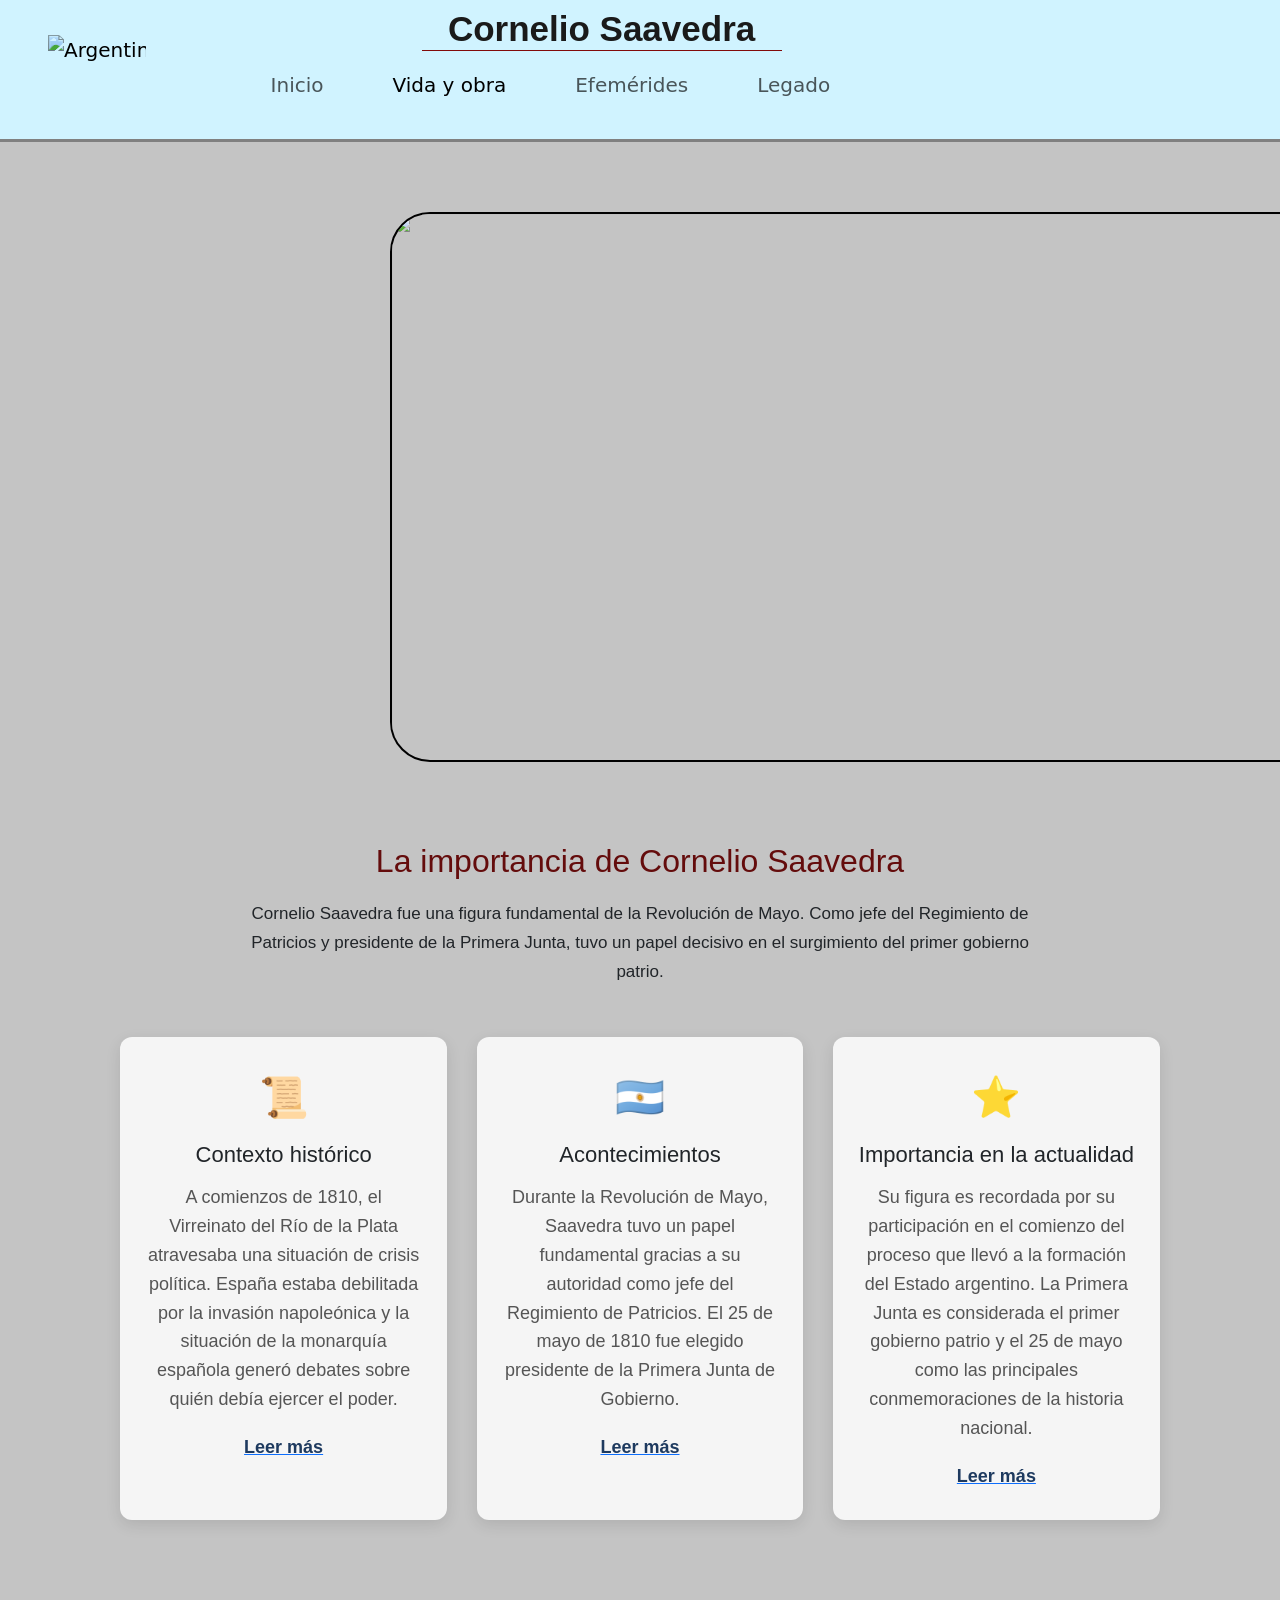
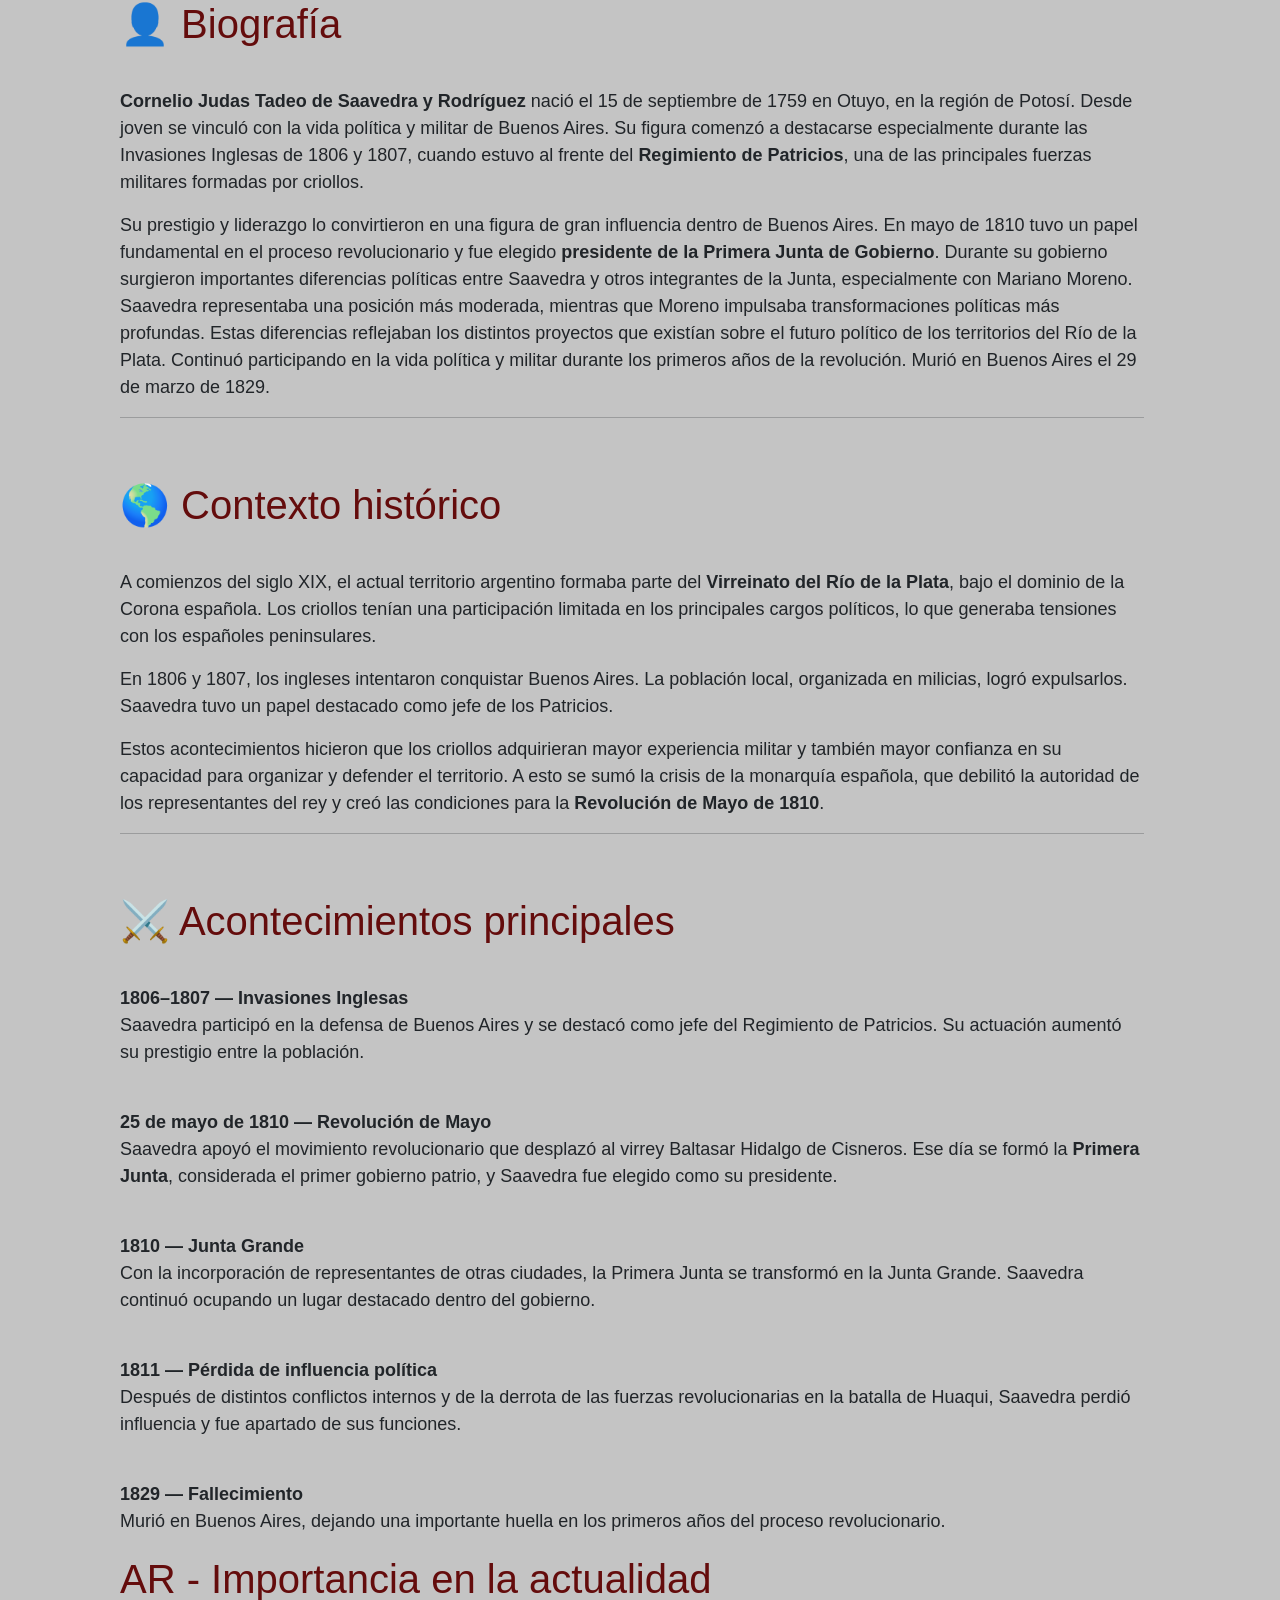
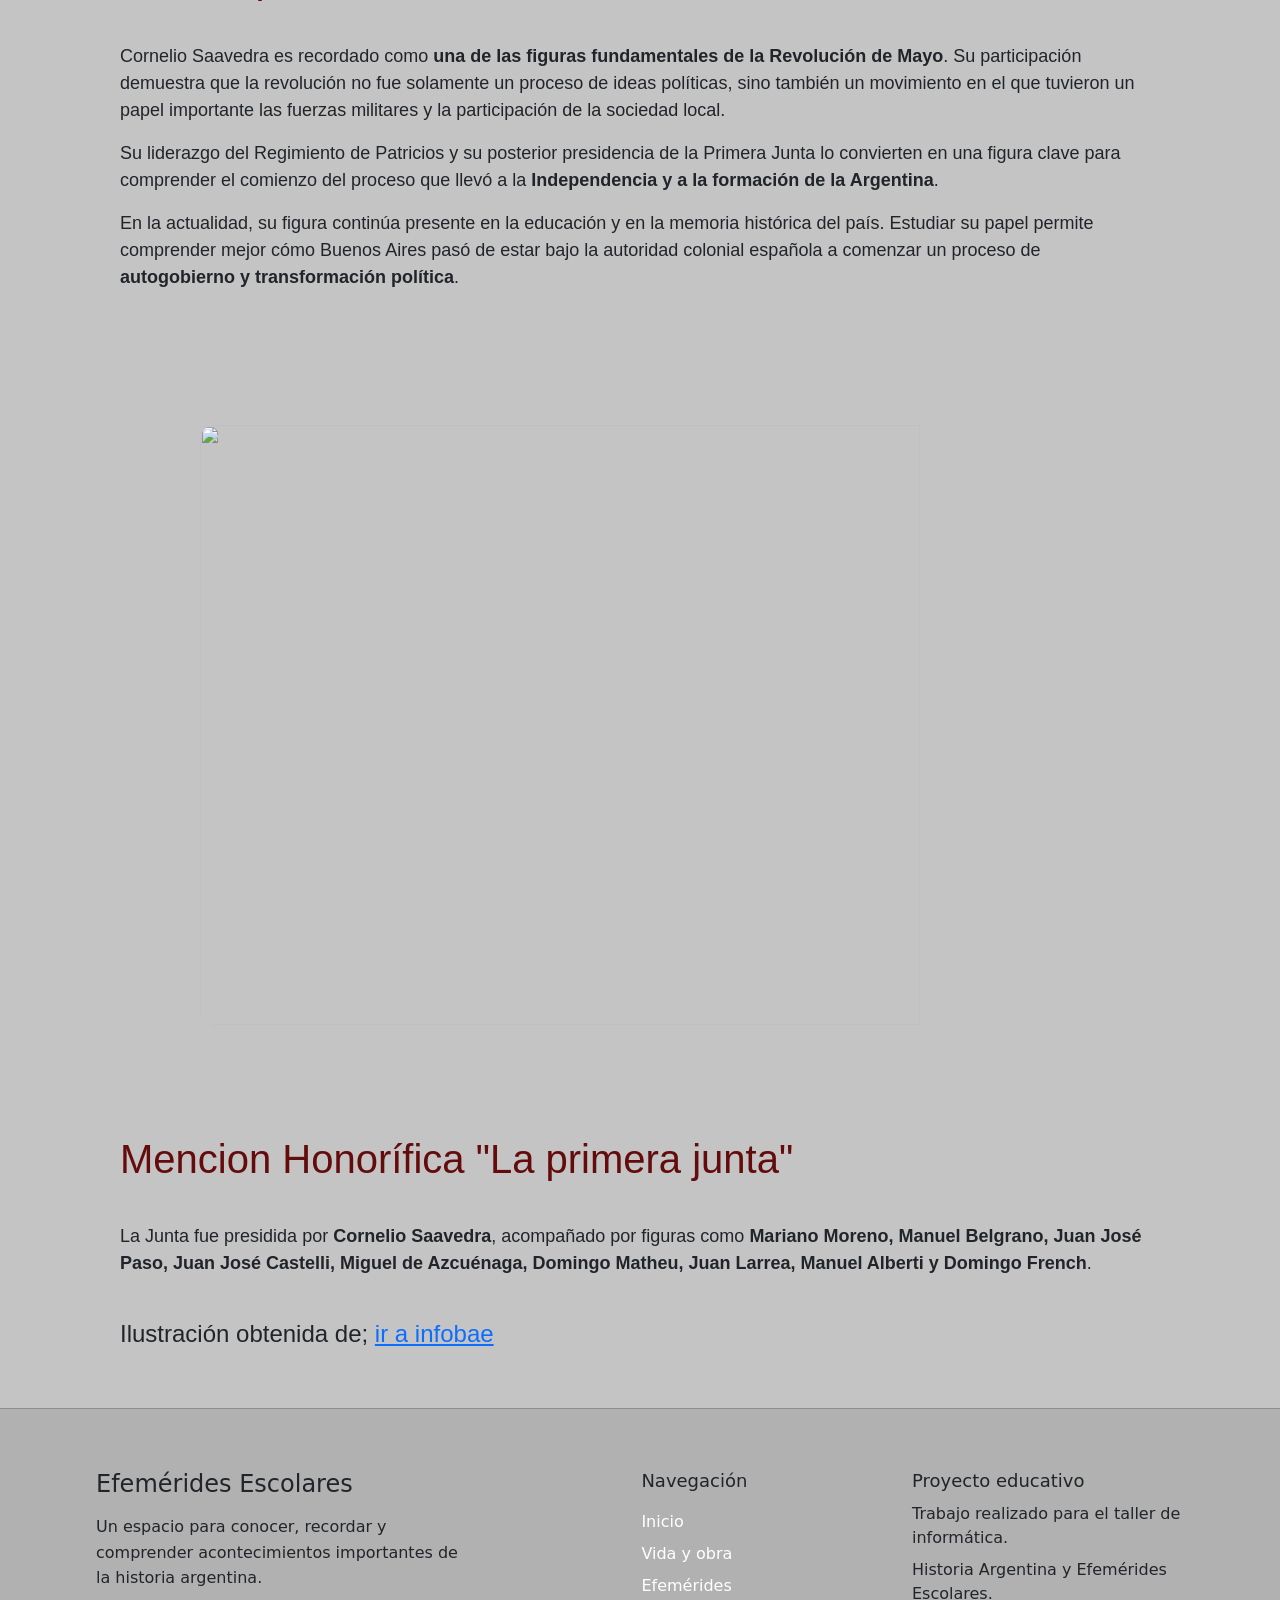
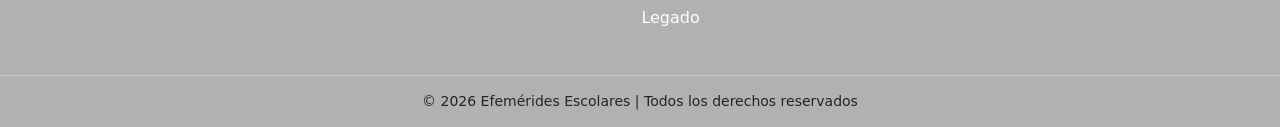
==== seccion1.html @ 057ef775 "Add files via upload" ====
<!DOCTYPE html>
<html lang="en">
<head>
    <meta charset="UTF-8">
    <meta name="viewport" content="width=device-width, initial-scale=1.0">
    <title>Vida y Obra</title>
    <link rel="stylesheet" href="estilos.css">
     <link href="https://cdn.jsdelivr.net/npm/bootstrap@5.3.8/dist/css/bootstrap.min.css" rel="stylesheet" integrity="sha384-sRIl4kxILFvY47J16cr9ZwB07vP4J8+LH7qKQnuqkuIAvNWLzeN8tE5YBujZqJLB" crossorigin="anonymous">
    <script src="https://cdn.jsdelivr.net/npm/bootstrap@5.3.8/dist/js/bootstrap.bundle.min.js" integrity="sha384-FKyoEForCGlyvwx9Hj09JcYn3nv7wiPVlz7YYwJrWVcXK/BmnVDxM+D2scQbITxI" crossorigin="anonymous"></script>
</head>
<body>
    <nav class="navbar navbar-expand-lg">

  <div class="container-fluid px-5">

    <a class="navbar-brand" href="#">
      <img class="loguitoarg" src="img/logoarg.jpg" alt="Argentina" width="230" height="100">
    </a>

    <button class="navbar-toggler" type="button" data-bs-toggle="collapse"
      data-bs-target="#navbarSupportedContent" aria-controls="navbarSupportedContent"
      aria-expanded="false" aria-label="Toggle navigation">

      <span class="navbar-toggler-icon"></span>

    </button>


    <div class="collapse navbar-collapse" id="navbarSupportedContent">

   
      <div class="titulo-navbar">
        <h1>Cornelio Saavedra</h1>
      </div>


      
      <ul class="navbar-nav mb-2 mb-lg-0">

        <li class="nav-item">
          <a class="nav-link" aria-current="page" href="index.html">
            Inicio
          </a>
        </li>

        <li class="nav-item">
          <a class="nav-link active" href="seccion1.html">
            Vida y obra
          </a>
        </li>

        <li class="nav-item">
          <a class="nav-link" href="seccion2.html">
            Efemérides
          </a>
        </li>

        <li class="nav-item">
          <a class="nav-link" href="seccion3.html">
            Legado
          </a>
        </li>

      </ul>

    </div>

  </div>
  </nav>
    <header>
        <img class="cornudo" src="img/corneliofixed.jpg">
        </header>
        <main>
<section class="importancia-saavedra">

    <h2>La importancia de Cornelio Saavedra</h2>

    <p class="introduccion">
        Cornelio Saavedra fue una figura fundamental de la Revolución de Mayo.
        Como jefe del Regimiento de Patricios y presidente de la Primera Junta,
        tuvo un papel decisivo en el surgimiento del primer gobierno patrio.
    </p>


    <div class="tarjetas-historia">

        <article class="tarjeta-historia">
            <div class="icono">📜</div>

            <h3>Contexto histórico</h3>

            <p>
                A comienzos de 1810, el Virreinato del Río de la Plata
                atravesaba una situación de crisis política. España estaba
                debilitada por la invasión napoleónica y la situación de la
                monarquía española generó debates sobre quién debía ejercer
                el poder.
            </p>

           <a href="#contexto"> <span class="ver-mas">Leer más</span> </a>
        </article>


        <article class="tarjeta-historia">
            <div class="icono">🇦🇷</div>

            <h3>Acontecimientos</h3>

            <p>
                Durante la Revolución de Mayo, Saavedra tuvo un papel
                fundamental gracias a su autoridad como jefe del Regimiento
                de Patricios. El 25 de mayo de 1810 fue elegido presidente
                de la Primera Junta de Gobierno.
            </p>

           <a href="#acontecimientos">  <span class="ver-mas">Leer más</span> </a>
        </article>


        <article class="tarjeta-historia">
            <div class="icono">⭐</div>

            <h3>Importancia en la actualidad</h3>

            <p>
                Su figura es recordada por su participación en el comienzo
                del proceso que llevó a la formación del Estado argentino.
                La Primera Junta es considerada el primer gobierno patrio
                y el 25 de mayo como las principales
                conmemoraciones de la historia nacional.
            </p>

           <a href="#importancia"> <span class="ver-mas">Leer más</span> </a>
        </article>

    </div>

</section>
<section>
<h1 class="cornet">👤 Biografía</h1>
<p><strong>Cornelio Judas Tadeo de Saavedra y Rodríguez</strong> nació el 15 de septiembre de 1759 en Otuyo, en la región de Potosí. Desde joven se vinculó con la vida política y militar de Buenos Aires. Su figura comenzó a destacarse especialmente durante las Invasiones Inglesas de 1806 y 1807, cuando estuvo al frente del <strong>Regimiento de Patricios</strong>, una de las principales fuerzas militares formadas por criollos.
</p>
<p>Su prestigio y liderazgo lo convirtieron en una figura de gran influencia dentro de Buenos Aires. En mayo de 1810 tuvo un papel fundamental en el proceso revolucionario y fue elegido <strong>presidente de la Primera Junta de Gobierno</strong>. Durante su gobierno surgieron importantes diferencias políticas entre Saavedra y otros integrantes de la Junta, especialmente con Mariano Moreno. Saavedra representaba una posición más moderada, mientras que Moreno impulsaba transformaciones políticas más profundas. Estas diferencias reflejaban los distintos proyectos que existían sobre el futuro político de los territorios del Río de la Plata. Continuó participando en la vida política y militar durante los primeros años de la revolución. Murió en Buenos Aires el 29 de marzo de 1829.</p>
<hr>
<br>
<h1 id="contexto">🌎 Contexto histórico</h1>
<p>A comienzos del siglo XIX, el actual territorio argentino formaba parte del <strong>Virreinato del Río de la Plata</strong>, bajo el dominio de la Corona española. Los criollos tenían una participación limitada en los principales cargos políticos, lo que generaba tensiones con los españoles peninsulares.
</p>
<p>En 1806 y 1807, los ingleses intentaron conquistar Buenos Aires. La población local, organizada en milicias, logró expulsarlos. Saavedra tuvo un papel destacado como jefe de los Patricios.
</p>
<p>Estos acontecimientos hicieron que los criollos adquirieran mayor experiencia militar y también mayor confianza en su capacidad para organizar y defender el territorio. A esto se sumó la crisis de la monarquía española, que debilitó la autoridad de los representantes del rey y creó las condiciones para la <strong>Revolución de Mayo de 1810</strong>.
</p>
<hr>
<br>
<h1 id="acontecimientos">⚔️ Acontecimientos principales</h1>
<strong>1806–1807 — Invasiones Inglesas</strong>
<p>Saavedra participó en la defensa de Buenos Aires y se destacó como jefe del Regimiento de Patricios. Su actuación aumentó su prestigio entre la población.</p>
<br>
<strong>25 de mayo de 1810 — Revolución de Mayo</strong>
<p>Saavedra apoyó el movimiento revolucionario que desplazó al virrey Baltasar Hidalgo de Cisneros. Ese día se formó la <strong>Primera Junta</strong>, considerada el primer gobierno patrio, y Saavedra fue elegido como su presidente.</p>
<br>
<strong>1810 — Junta Grande</strong>
<p>Con la incorporación de representantes de otras ciudades, la Primera Junta se transformó en la Junta Grande. Saavedra continuó ocupando un lugar destacado dentro del gobierno.</p>
<br>
<strong>1811 — Pérdida de influencia política</strong>
<p>Después de distintos conflictos internos y de la derrota de las fuerzas revolucionarias en la batalla de Huaqui, Saavedra perdió influencia y fue apartado de sus funciones.</p>
<br>
<strong>1829 — Fallecimiento</strong>
<p>Murió en Buenos Aires, dejando una importante huella en los primeros años del proceso revolucionario.</p>
<h1 id="importancia">AR - Importancia en la actualidad</h1>
<P>Cornelio Saavedra es recordado como <strong>una de las figuras fundamentales de la Revolución de Mayo</strong>. Su participación demuestra que la revolución no fue solamente un proceso de ideas políticas, sino también un movimiento en el que tuvieron un papel importante las fuerzas militares y la participación de la sociedad local.</P>
<p>Su liderazgo del Regimiento de Patricios y su posterior presidencia de la Primera Junta lo convierten en una figura clave para comprender el comienzo del proceso que llevó a la <strong>Independencia y a la formación de la Argentina</strong>.</p>
<p>En la actualidad, su figura continúa presente en la educación y en la memoria histórica del país. Estudiar su papel permite comprender mejor cómo Buenos Aires pasó de estar bajo la autoridad colonial española a comenzar un proceso de <strong>autogobierno y transformación política</strong>.</p>


</section>
<br>
<img class="pj" src="img/pj.jpg">
<section>
<h1>Mencion Honorífica "La primera junta"</h1>
<p>La Junta fue presidida por <strong>Cornelio Saavedra</strong>, acompañado por figuras como <strong>Mariano Moreno, Manuel Belgrano, Juan José Paso, Juan José Castelli, Miguel de Azcuénaga, Domingo Matheu, Juan Larrea, Manuel Alberti y Domingo French</strong>.</p>
<br>
<h4>Ilustración obtenida de; <a href="https://www.infobae.com/historia/2024/03/29/cornelio-saavedra-el-rico-comerciante-que-se-negaba-a-ser-el-presidente-de-la-primera-junta-y-su-triste-final/">ir a infobae</a></h4>



</section>


</main>
<footer>
     <hr>
      <div class="footer-contenido">

        <div class="footer-info">
            <h3>Efemérides Escolares</h3>
            <p>
                Un espacio para conocer, recordar y comprender
                acontecimientos importantes de la historia argentina.
            </p>
        </div>


        <div class="footer-enlaces">
            <h4>Navegación</h4>

            <a href="index.html">Inicio</a>
            <a href="vidaobra.html">Vida y obra</a>
            <a href="efemerides.html">Efemérides</a>
            <a href="legado.html">Legado</a>
        </div>


        <div class="footer-datos">
            <h4>Proyecto educativo</h4>

            <p>
                Trabajo realizado para el taller de informática.
            </p>

            <p>
                Historia Argentina y Efemérides Escolares.
            </p>
        </div>

    </div>


    <div class="footer-final">
        <p>© 2026 Efemérides Escolares | Todos los derechos reservados</p>
    </div>

</footer>
</body>
</html>
---- estilos.css ----
.loguitoarg{
     mix-blend-mode: multiply;
     margin-top: auto;
     margin-bottom:40px;
     
}
.navbar .container-fluid {
    padding-left: 50px;
    padding-right: 50px;
    position: relative;
}

.navbar-collapse {
    justify-content: center;
}

.navbar-nav {
    position: absolute;
    left: 43%;
    transform: translateX(-50%);
    display: flex;
    gap: 5px;
     padding-top: 30px;
}

.navbar .nav-link {
   
    font-size: 20px;
    font-weight: 500;
    padding: 8px 32px !important;
}
.navbar{
    border-bottom: 3px solid gray ;
    background-color: lightblue !important;
  
}
.seccion-historia {
    width: 80%;
    margin: 60px auto;
}

.seccion-historia h2 {
    text-align: center;
    margin-bottom: 50px;
    font-size: 32px;
}


.timeline {
    width: 90%;
    margin: auto;
}



.timeline-item {
    display: flex;
    gap: 30px;
}


.timeline-date {
    min-width: 70px;
    font-size: 20px;
    font-weight: bold;
    text-align: right;
    padding-top: 5px;
    color:rgb(0, 65, 117);
    border-bottom: 5px solid rgb(255, 217, 0);
}


.timeline-content {
    position: relative;
    border-left: 3px solid #eb3030;
    padding-left: 30px;
    padding-bottom: 40px;
    color: rgb(253, 253, 251);
    -webkit-text-stroke: 1px rgb(0, 0, 0);
    border-color: black;
    font-size: 20px;
}


.timeline-content::before {
    content: "";
    position: absolute;

    width: 12px;
    height: 12px;

    background-color: white;
    border: 3px solid #333;
    border-radius: 50%;

    left: -9px;
    top: 5px;
}


.timeline-content h3 {
    margin: 0 0 10px 0;
    font-size: 22px;
}


.timeline-content p {
    margin: 0;
    line-height: 1.6;
    font-size: 16px;
}
.titulo-navbar {
    width:900px;

    text-align: center;
    margin-bottom: auto;
    margin-top:auto;
    margin-right: 520px;
}

.titulo-navbar h1 {
    font-size: 35px;
    font-family:'Franklin Gothic Medium', 'Arial Narrow', Arial, sans-serif;
    margin: 0;
    font-weight: bold;
margin-bottom: 80px;
margin-left: auto;
margin-right: 280px;
border-bottom: 1px solid rgb(129, 10, 10);
width:40%;
color:#1A1A1A

}
section{
    width: 80%;
    margin-right:auto;
    margin-left:120px;
    font-size:18px;
    font-family: Verdana, Geneva, Tahoma, sans-serif;
}
section h2, section h1{
    margin-top: 20px;
    margin-bottom:40px;
    color:rgb(100, 12, 12);
    font-family: Impact, Haettenschweiler, 'Arial Narrow Bold', sans-serif, monospace;
}
body{
   
    background-color: rgb(196, 196, 196) !important;
}
.navbar{
    background-color: rgb(208, 243, 255) !important;
}
.footer {
    background-color: #000000 ;
    color: white;
    margin-top: 60px;
}


.footer-contenido {
    width: 85%;
    margin: auto;

    display: flex;
    justify-content: space-between;

    gap: 50px;

    padding: 45px 0;
}
.timeline-content h3{
    color:#f00101;
}


.footer-info {
    width: 35%;
}

.footer-info h3 {
    margin-bottom: 15px;
    font-size: 24px;
}

.footer-info p {
    line-height: 1.6;
    margin: 0;
}



.footer-enlaces {
    display: flex;
    flex-direction: column;
    gap: 8px;
}

.footer-enlaces h4 {
    margin-bottom: 10px;
    font-size: 18px;
}

.footer-enlaces a {
    color: white;
    text-decoration: none;
}

.footer-enlaces a:hover {
    text-decoration: underline;
}




.footer-datos {
    width: 25%;
}

.footer-datos h4 {
    margin-bottom: 10px;
    font-size: 18px;
}

.footer-datos p {
    line-height: 1.5;
    margin-bottom: 8px;
}




.footer-final {
    border-top: 1px solid rgba(255, 255, 255, 0.3);

    text-align: center;

    padding: 15px;
}

.footer-final p {
    margin: 0;
    font-size: 14px;
}
.importancia-saavedra {
    width: 85%;
    max-width: 1100px;
    margin: 80px auto;
    text-align: center;
}

.importancia-saavedra h2 {
    font-size: 32px;
    margin-bottom: 20px;
}

.introduccion {
    width: 75%;
    margin: 0 auto 50px;
    line-height: 1.7;
    font-size: 17px;
}




.tarjetas-historia {
    display: flex;
    justify-content: center;
    gap: 30px;
}



.tarjeta-historia {
    width: 30%;
    padding: 30px 25px;

    background-color: #f5f5f5;

    border-radius: 12px;

    box-shadow: 0 5px 15px rgba(0, 0, 0, 0.10);

    transition: 0.3s;
}




.tarjeta-historia:hover {
    transform: translateY(-10px);

    box-shadow: 0 10px 25px rgba(0, 0, 0, 0.18);
}



.icono {
    font-size: 40px;
    margin-bottom: 15px;
}




.tarjeta-historia h3 {
    font-size: 22px;
    margin-bottom: 15px;
}




.tarjeta-historia p {
    line-height: 1.6;
    color: #555;
}




.ver-mas {
    display: block;

    margin-top: 20px;

    font-weight: bold;
    color: #1e3a5f;}
    .cornudo{
        max-width: 1100px;
        width: 85%;
        margin-right: auto;
        margin-left: 390px;
        height: 550px;
        margin-top:70px;
        border-radius: 40px;
        border: 2px solid black;
      
    }
    footer{
        background-color: #b1b1b1;
    }
    .pj{
        width:75%;
        height: 600px;
        margin: 50px 200px;
        border-radius: 15px;
    }
 table {
    
  width: 100%;
  border-collapse: collapse;
  font-family: Arial, sans-serif;
  margin: 20px 30px;
}

th, td {
  border: 2px solid black;
  padding: 12px;
  text-align: left;
}

th {
  background-color: #007bff;
  color: white;
  font-weight: bold;
}
td{
    color:#811414
}
.elcorne{
    color:#3b0000;
    margin: 40px 60px;
    font-size: 30px;
    border-bottom: 1px solid black;
    width: 30%;
}
.linis{
    border-bottom: 1px solid black;
    width:50%
}
.seccion-monumentos {
    width: 90%;
    margin: 40px auto;
}

.seccion-monumentos h2 {
    text-align: center;
    margin-bottom: 30px;
}

.cards-monumentos {
    display: flex;
    justify-content: center;
    gap: 30px;
}

.card-monumento {
    width: 400px;
    border: 1px solid #ccc;
    border-radius: 10px;
    overflow: hidden;
    background-color: white;
    box-shadow: 0 4px 8px #00000030;
    margin: 50px 100px;
}

.card-monumento img {
    width: 100%;
    height: 250px;
    object-fit: cover;
}

.card-contenido {
    padding: 20px;
}

.card-contenido h3 {
    margin-top: 0;
}

.card-contenido p {
    line-height: 1.5;
}
.conmem{
    margin-top: 70px;
    margin-bottom:70px;
    margin-left: 300px;
    border-bottom: 2px solid white;
    width: 25%;
}
.video-historia {
    text-align: center;
    margin: 40px 0;
}

.video-historia video {
    width: 1100px;
    height:500px;
    border: 5px solid gray;
}
#galeriaSaavedra {
    width: 90%;
    margin: 40px auto;
    border: 3px solid black;
}

#galeriaSaavedra img {
       width: 100%;
    height: 500px;
    object-fit: contain;
    background-color: #222;}

.carousel-caption {
    background-color: rgba(0, 0, 0, 0.6);
    padding: 15px;
}

.carousel-caption h5 {
    font-size: 24px;
}

.carousel-caption p {
    font-size: 16px;
}




section ul {
    line-height: 1.8;
}

section li {
    margin-bottom: 10px;
}




blockquote {
    width: 80%;
    margin: 30px auto;
    padding: 20px;
    border-left: 5px solid #811414;
    background-color: #eeeeee;
    font-size: 20px;
    font-style: italic;
}




section {
    margin-top: 60px;
    margin-bottom: 60px;
}
.recreacion {
    width: 85%;
    margin: 70px auto;
    padding: 40px;
    text-align: center;
    background-color: #eeeeee;
    border-top: 4px solid #811414;
    border-bottom: 4px solid #811414;
}

.recreacion h2 {
    margin-bottom: 25px;
}

.recreacion p {
    width: 80%;
    margin: 0 auto 30px;
    line-height: 1.6;
}

.recreacion video {
    width: 90%;
    height: 500px;
    border: 4px solid #555;
}
.fuentes {
    width: 85%;
    margin: 80px auto 40px;
    padding: 35px;
    background-color: #d6d6d6;
    border: 2px solid #777;
    border-radius: 10px;
}

.fuentes h2 {
    margin-bottom: 25px;
    border-bottom: 2px solid #811414;
    padding-bottom: 10px;
}

.fuentes p {
    line-height: 1.6;
}

.fuentes li {
    margin-bottom: 12px;
    line-height: 1.5;
}

.fuentes-final {
    margin-top: 30px;
    font-style: italic;
    border-top: 1px solid #777;
    padding-top: 20px;
}
.offcanvas-title{
    color:red;
    font-family: Impact, Haettenschweiler, 'Arial Narrow Bold', sans-serif;
}
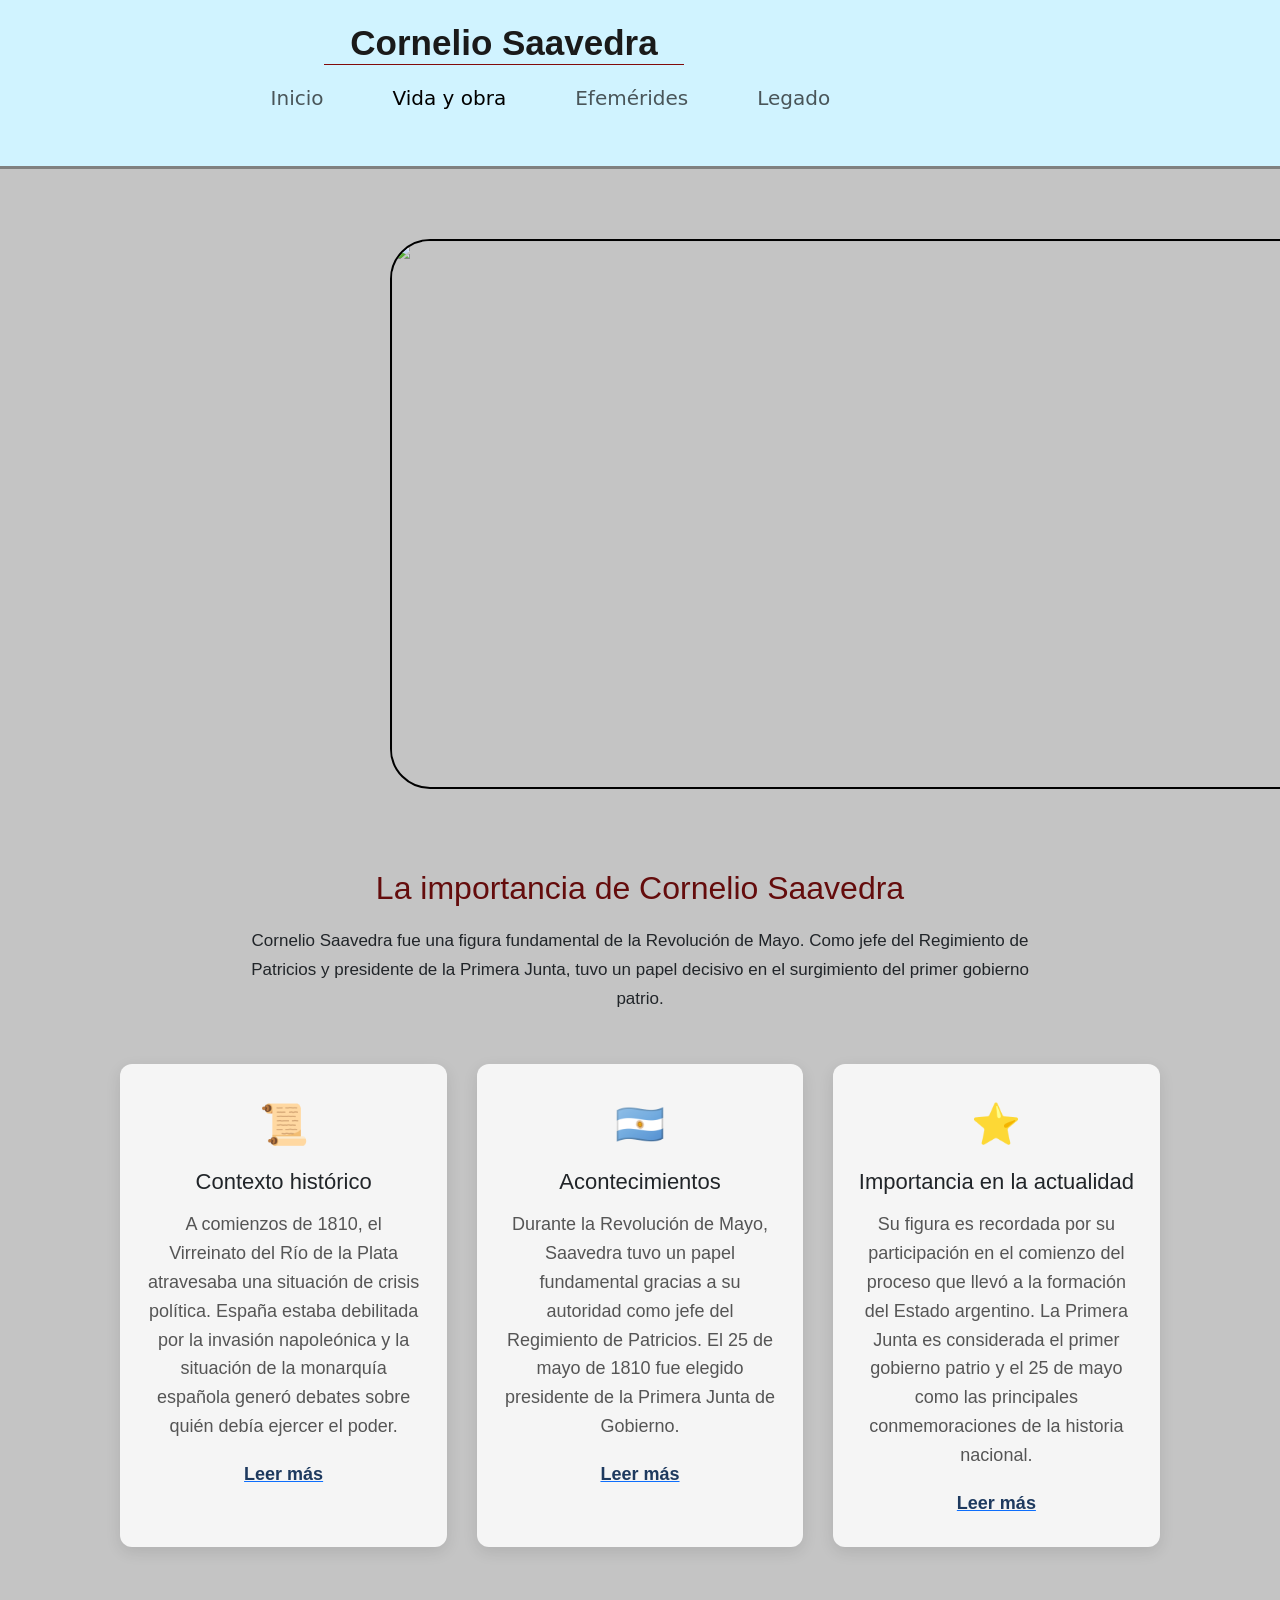
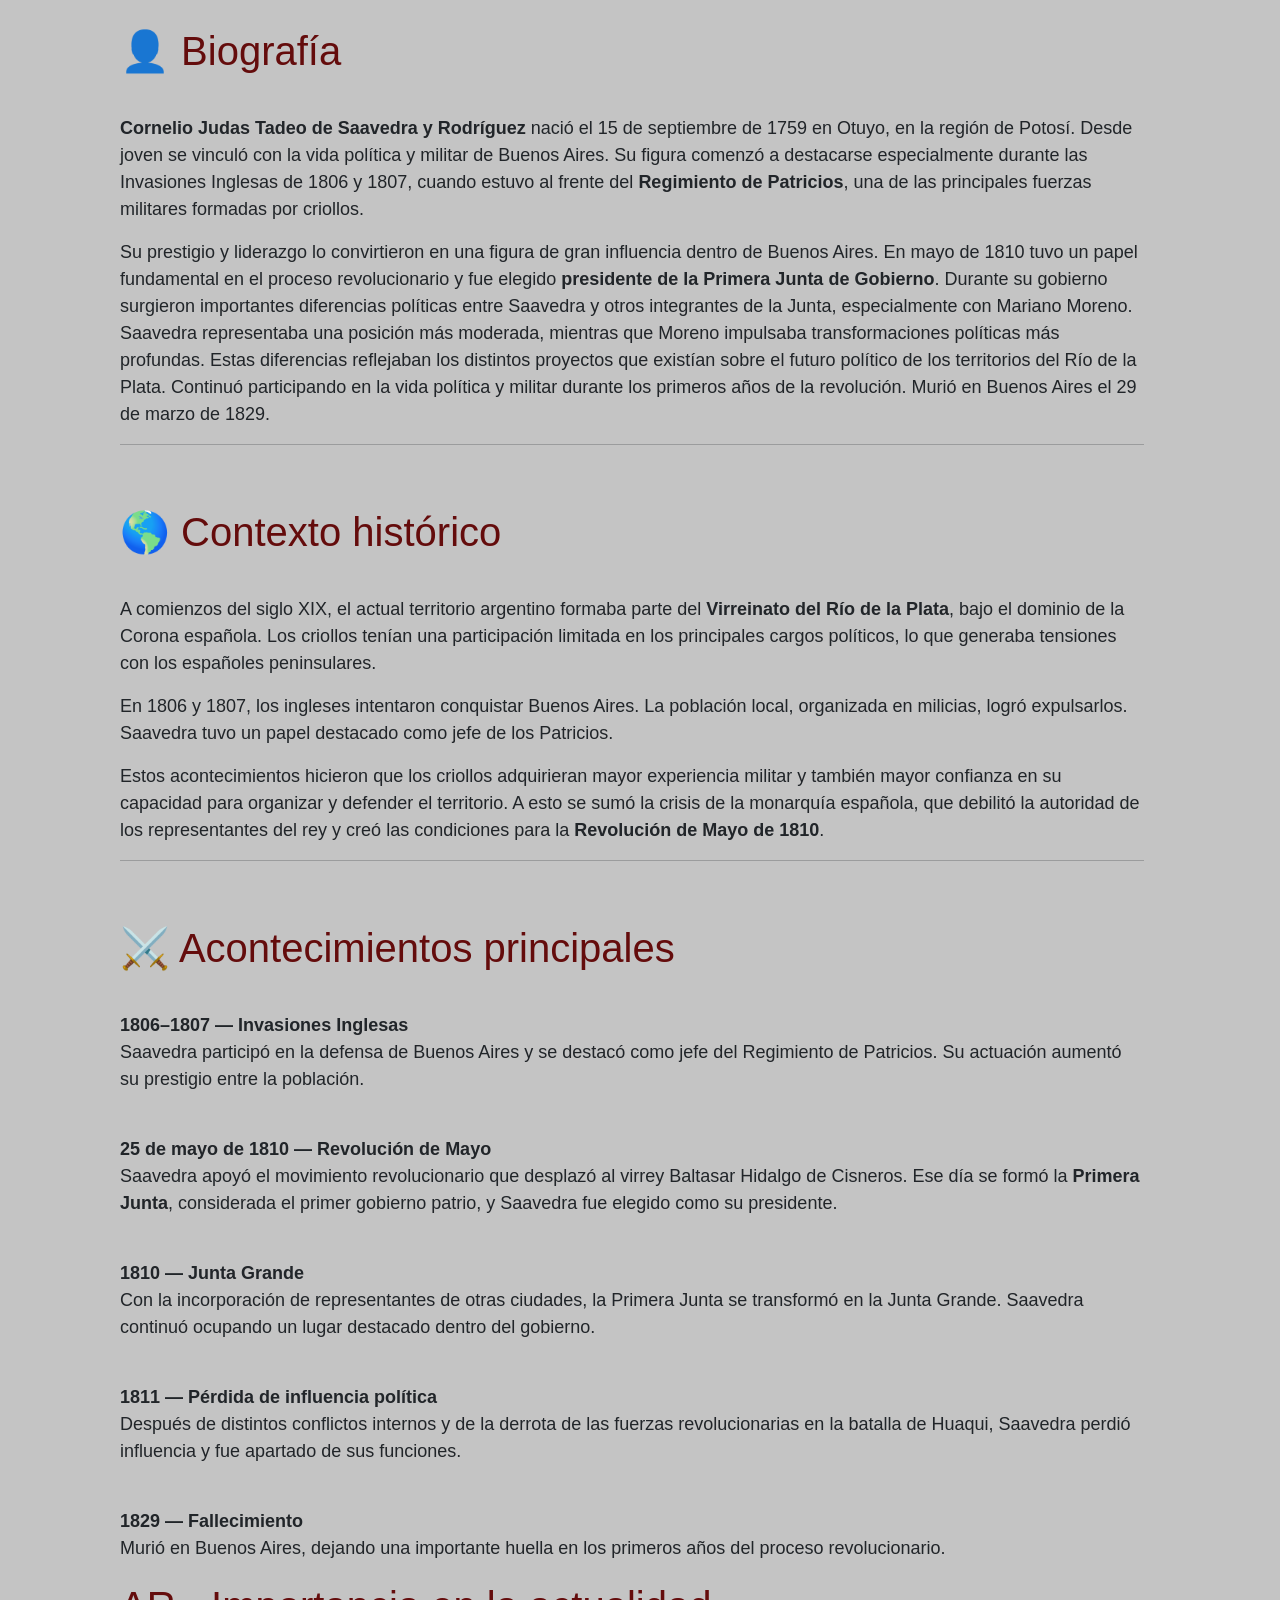
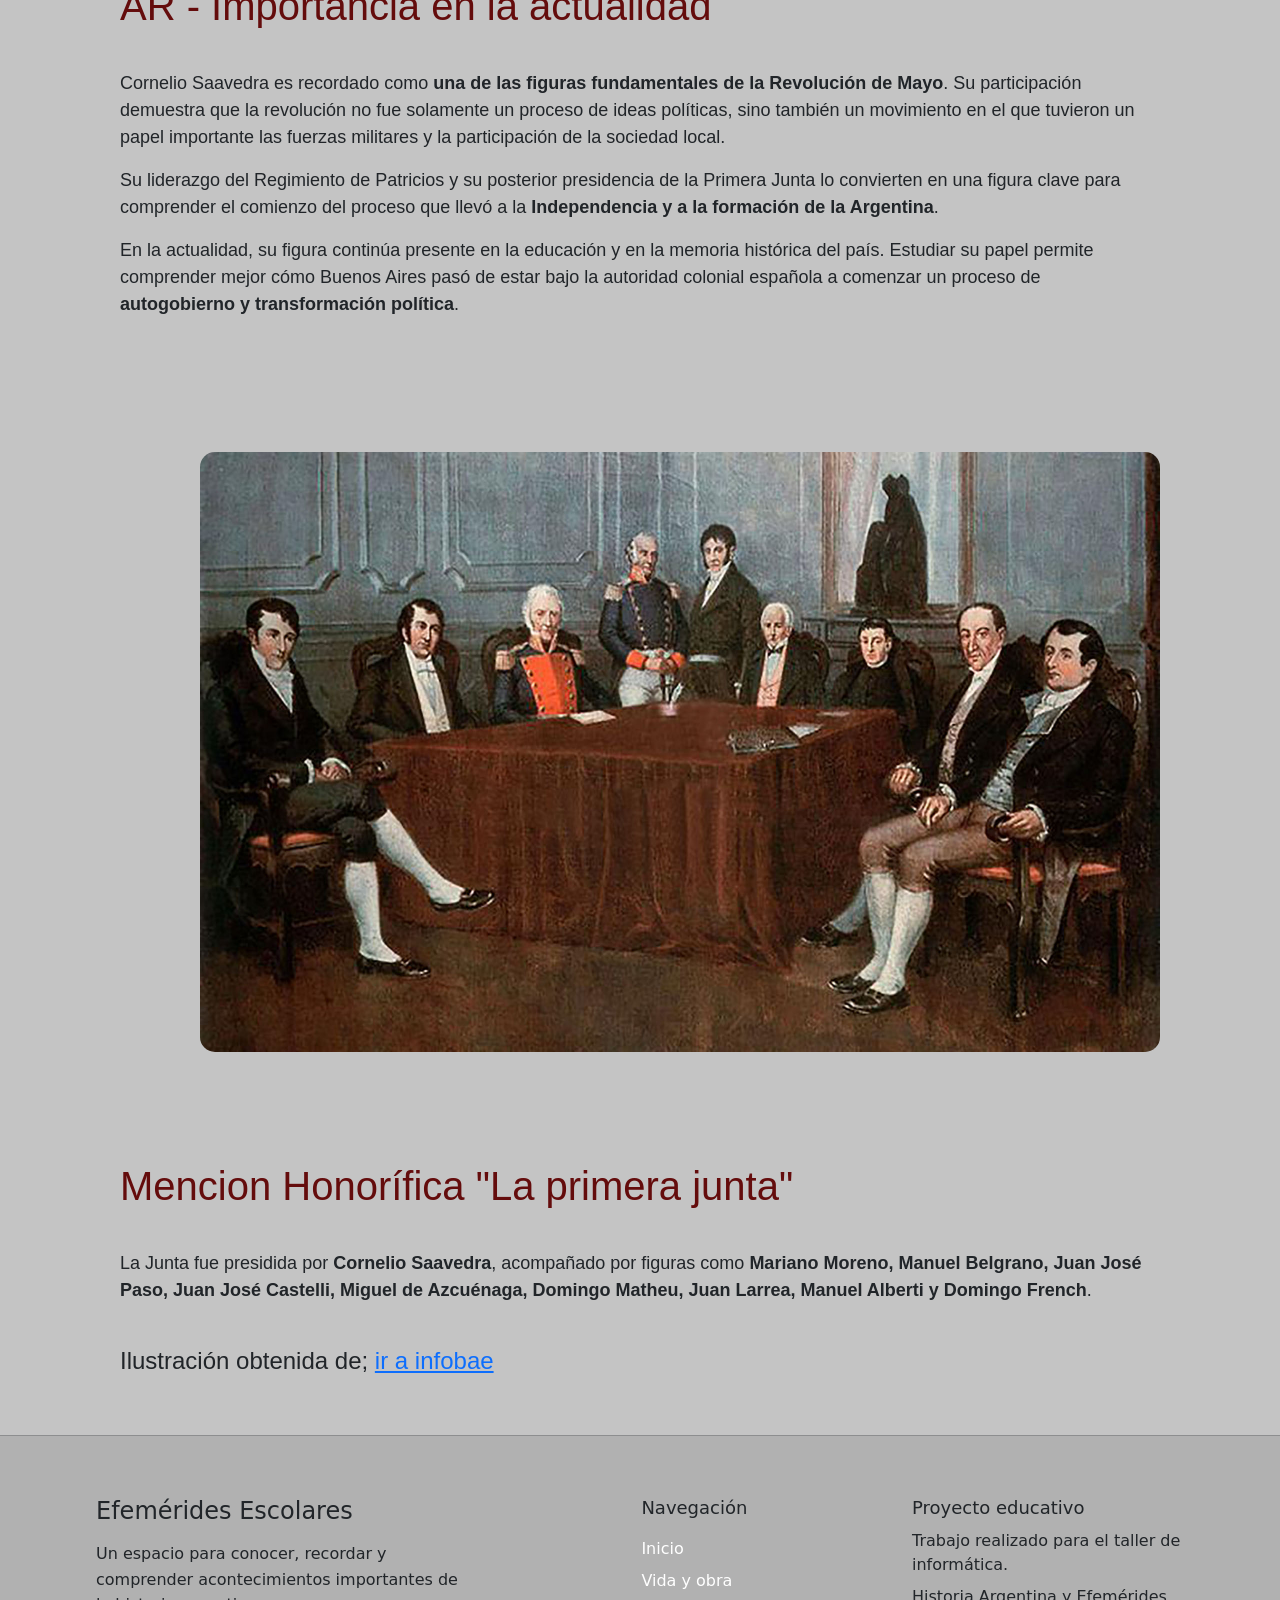
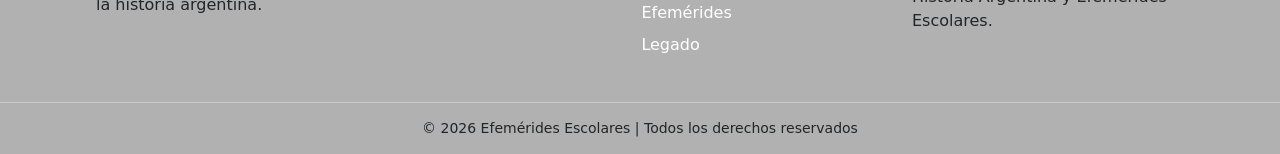
==== commit 6e3a169f: "Add files via upload" ====
--- a/seccion1.html
+++ b/seccion1.html
@@ -1,235 +1,235 @@
-<!DOCTYPE html>
-<html lang="en">
-<head>
-    <meta charset="UTF-8">
-    <meta name="viewport" content="width=device-width, initial-scale=1.0">
-    <title>Vida y Obra</title>
-    <link rel="stylesheet" href="estilos.css">
-     <link href="https://cdn.jsdelivr.net/npm/bootstrap@5.3.8/dist/css/bootstrap.min.css" rel="stylesheet" integrity="sha384-sRIl4kxILFvY47J16cr9ZwB07vP4J8+LH7qKQnuqkuIAvNWLzeN8tE5YBujZqJLB" crossorigin="anonymous">
-    <script src="https://cdn.jsdelivr.net/npm/bootstrap@5.3.8/dist/js/bootstrap.bundle.min.js" integrity="sha384-FKyoEForCGlyvwx9Hj09JcYn3nv7wiPVlz7YYwJrWVcXK/BmnVDxM+D2scQbITxI" crossorigin="anonymous"></script>
-</head>
-<body>
-    <nav class="navbar navbar-expand-lg">
-
-  <div class="container-fluid px-5">
-
-    <a class="navbar-brand" href="#">
-      <img class="loguitoarg" src="img/logoarg.jpg" alt="Argentina" width="230" height="100">
-    </a>
-
-    <button class="navbar-toggler" type="button" data-bs-toggle="collapse"
-      data-bs-target="#navbarSupportedContent" aria-controls="navbarSupportedContent"
-      aria-expanded="false" aria-label="Toggle navigation">
-
-      <span class="navbar-toggler-icon"></span>
-
-    </button>
-
-
-    <div class="collapse navbar-collapse" id="navbarSupportedContent">
-
-   
-      <div class="titulo-navbar">
-        <h1>Cornelio Saavedra</h1>
-      </div>
-
-
-      
-      <ul class="navbar-nav mb-2 mb-lg-0">
-
-        <li class="nav-item">
-          <a class="nav-link" aria-current="page" href="index.html">
-            Inicio
-          </a>
-        </li>
-
-        <li class="nav-item">
-          <a class="nav-link active" href="seccion1.html">
-            Vida y obra
-          </a>
-        </li>
-
-        <li class="nav-item">
-          <a class="nav-link" href="seccion2.html">
-            Efemérides
-          </a>
-        </li>
-
-        <li class="nav-item">
-          <a class="nav-link" href="seccion3.html">
-            Legado
-          </a>
-        </li>
-
-      </ul>
-
-    </div>
-
-  </div>
-  </nav>
-    <header>
-        <img class="cornudo" src="img/corneliofixed.jpg">
-        </header>
-        <main>
-<section class="importancia-saavedra">
-
-    <h2>La importancia de Cornelio Saavedra</h2>
-
-    <p class="introduccion">
-        Cornelio Saavedra fue una figura fundamental de la Revolución de Mayo.
-        Como jefe del Regimiento de Patricios y presidente de la Primera Junta,
-        tuvo un papel decisivo en el surgimiento del primer gobierno patrio.
-    </p>
-
-
-    <div class="tarjetas-historia">
-
-        <article class="tarjeta-historia">
-            <div class="icono">📜</div>
-
-            <h3>Contexto histórico</h3>
-
-            <p>
-                A comienzos de 1810, el Virreinato del Río de la Plata
-                atravesaba una situación de crisis política. España estaba
-                debilitada por la invasión napoleónica y la situación de la
-                monarquía española generó debates sobre quién debía ejercer
-                el poder.
-            </p>
-
-           <a href="#contexto"> <span class="ver-mas">Leer más</span> </a>
-        </article>
-
-
-        <article class="tarjeta-historia">
-            <div class="icono">🇦🇷</div>
-
-            <h3>Acontecimientos</h3>
-
-            <p>
-                Durante la Revolución de Mayo, Saavedra tuvo un papel
-                fundamental gracias a su autoridad como jefe del Regimiento
-                de Patricios. El 25 de mayo de 1810 fue elegido presidente
-                de la Primera Junta de Gobierno.
-            </p>
-
-           <a href="#acontecimientos">  <span class="ver-mas">Leer más</span> </a>
-        </article>
-
-
-        <article class="tarjeta-historia">
-            <div class="icono">⭐</div>
-
-            <h3>Importancia en la actualidad</h3>
-
-            <p>
-                Su figura es recordada por su participación en el comienzo
-                del proceso que llevó a la formación del Estado argentino.
-                La Primera Junta es considerada el primer gobierno patrio
-                y el 25 de mayo como las principales
-                conmemoraciones de la historia nacional.
-            </p>
-
-           <a href="#importancia"> <span class="ver-mas">Leer más</span> </a>
-        </article>
-
-    </div>
-
-</section>
-<section>
-<h1 class="cornet">👤 Biografía</h1>
-<p><strong>Cornelio Judas Tadeo de Saavedra y Rodríguez</strong> nació el 15 de septiembre de 1759 en Otuyo, en la región de Potosí. Desde joven se vinculó con la vida política y militar de Buenos Aires. Su figura comenzó a destacarse especialmente durante las Invasiones Inglesas de 1806 y 1807, cuando estuvo al frente del <strong>Regimiento de Patricios</strong>, una de las principales fuerzas militares formadas por criollos.
-</p>
-<p>Su prestigio y liderazgo lo convirtieron en una figura de gran influencia dentro de Buenos Aires. En mayo de 1810 tuvo un papel fundamental en el proceso revolucionario y fue elegido <strong>presidente de la Primera Junta de Gobierno</strong>. Durante su gobierno surgieron importantes diferencias políticas entre Saavedra y otros integrantes de la Junta, especialmente con Mariano Moreno. Saavedra representaba una posición más moderada, mientras que Moreno impulsaba transformaciones políticas más profundas. Estas diferencias reflejaban los distintos proyectos que existían sobre el futuro político de los territorios del Río de la Plata. Continuó participando en la vida política y militar durante los primeros años de la revolución. Murió en Buenos Aires el 29 de marzo de 1829.</p>
-<hr>
-<br>
-<h1 id="contexto">🌎 Contexto histórico</h1>
-<p>A comienzos del siglo XIX, el actual territorio argentino formaba parte del <strong>Virreinato del Río de la Plata</strong>, bajo el dominio de la Corona española. Los criollos tenían una participación limitada en los principales cargos políticos, lo que generaba tensiones con los españoles peninsulares.
-</p>
-<p>En 1806 y 1807, los ingleses intentaron conquistar Buenos Aires. La población local, organizada en milicias, logró expulsarlos. Saavedra tuvo un papel destacado como jefe de los Patricios.
-</p>
-<p>Estos acontecimientos hicieron que los criollos adquirieran mayor experiencia militar y también mayor confianza en su capacidad para organizar y defender el territorio. A esto se sumó la crisis de la monarquía española, que debilitó la autoridad de los representantes del rey y creó las condiciones para la <strong>Revolución de Mayo de 1810</strong>.
-</p>
-<hr>
-<br>
-<h1 id="acontecimientos">⚔️ Acontecimientos principales</h1>
-<strong>1806–1807 — Invasiones Inglesas</strong>
-<p>Saavedra participó en la defensa de Buenos Aires y se destacó como jefe del Regimiento de Patricios. Su actuación aumentó su prestigio entre la población.</p>
-<br>
-<strong>25 de mayo de 1810 — Revolución de Mayo</strong>
-<p>Saavedra apoyó el movimiento revolucionario que desplazó al virrey Baltasar Hidalgo de Cisneros. Ese día se formó la <strong>Primera Junta</strong>, considerada el primer gobierno patrio, y Saavedra fue elegido como su presidente.</p>
-<br>
-<strong>1810 — Junta Grande</strong>
-<p>Con la incorporación de representantes de otras ciudades, la Primera Junta se transformó en la Junta Grande. Saavedra continuó ocupando un lugar destacado dentro del gobierno.</p>
-<br>
-<strong>1811 — Pérdida de influencia política</strong>
-<p>Después de distintos conflictos internos y de la derrota de las fuerzas revolucionarias en la batalla de Huaqui, Saavedra perdió influencia y fue apartado de sus funciones.</p>
-<br>
-<strong>1829 — Fallecimiento</strong>
-<p>Murió en Buenos Aires, dejando una importante huella en los primeros años del proceso revolucionario.</p>
-<h1 id="importancia">AR - Importancia en la actualidad</h1>
-<P>Cornelio Saavedra es recordado como <strong>una de las figuras fundamentales de la Revolución de Mayo</strong>. Su participación demuestra que la revolución no fue solamente un proceso de ideas políticas, sino también un movimiento en el que tuvieron un papel importante las fuerzas militares y la participación de la sociedad local.</P>
-<p>Su liderazgo del Regimiento de Patricios y su posterior presidencia de la Primera Junta lo convierten en una figura clave para comprender el comienzo del proceso que llevó a la <strong>Independencia y a la formación de la Argentina</strong>.</p>
-<p>En la actualidad, su figura continúa presente en la educación y en la memoria histórica del país. Estudiar su papel permite comprender mejor cómo Buenos Aires pasó de estar bajo la autoridad colonial española a comenzar un proceso de <strong>autogobierno y transformación política</strong>.</p>
-
-
-</section>
-<br>
-<img class="pj" src="img/pj.jpg">
-<section>
-<h1>Mencion Honorífica "La primera junta"</h1>
-<p>La Junta fue presidida por <strong>Cornelio Saavedra</strong>, acompañado por figuras como <strong>Mariano Moreno, Manuel Belgrano, Juan José Paso, Juan José Castelli, Miguel de Azcuénaga, Domingo Matheu, Juan Larrea, Manuel Alberti y Domingo French</strong>.</p>
-<br>
-<h4>Ilustración obtenida de; <a href="https://www.infobae.com/historia/2024/03/29/cornelio-saavedra-el-rico-comerciante-que-se-negaba-a-ser-el-presidente-de-la-primera-junta-y-su-triste-final/">ir a infobae</a></h4>
-
-
-
-</section>
-
-
-</main>
-<footer>
-     <hr>
-      <div class="footer-contenido">
-
-        <div class="footer-info">
-            <h3>Efemérides Escolares</h3>
-            <p>
-                Un espacio para conocer, recordar y comprender
-                acontecimientos importantes de la historia argentina.
-            </p>
-        </div>
-
-
-        <div class="footer-enlaces">
-            <h4>Navegación</h4>
-
-            <a href="index.html">Inicio</a>
-            <a href="vidaobra.html">Vida y obra</a>
-            <a href="efemerides.html">Efemérides</a>
-            <a href="legado.html">Legado</a>
-        </div>
-
-
-        <div class="footer-datos">
-            <h4>Proyecto educativo</h4>
-
-            <p>
-                Trabajo realizado para el taller de informática.
-            </p>
-
-            <p>
-                Historia Argentina y Efemérides Escolares.
-            </p>
-        </div>
-
-    </div>
-
-
-    <div class="footer-final">
-        <p>© 2026 Efemérides Escolares | Todos los derechos reservados</p>
-    </div>
-
-</footer>
-</body>
+<!DOCTYPE html>
+<html lang="es">
+<head>
+    <meta charset="UTF-8">
+    <meta name="viewport" content="width=device-width, initial-scale=1.0">
+    <title>Vida y Obra</title>
+    <link rel="stylesheet" href="estilos.css">
+     <link href="https://cdn.jsdelivr.net/npm/bootstrap@5.3.8/dist/css/bootstrap.min.css" rel="stylesheet" integrity="sha384-sRIl4kxILFvY47J16cr9ZwB07vP4J8+LH7qKQnuqkuIAvNWLzeN8tE5YBujZqJLB" crossorigin="anonymous">
+    <script src="https://cdn.jsdelivr.net/npm/bootstrap@5.3.8/dist/js/bootstrap.bundle.min.js" integrity="sha384-FKyoEForCGlyvwx9Hj09JcYn3nv7wiPVlz7YYwJrWVcXK/BmnVDxM+D2scQbITxI" crossorigin="anonymous"></script>
+</head>
+<body>
+    <nav class="navbar navbar-expand-lg navbar-light">
+
+  <div class="container-fluid px-5">
+
+    <a class="navbar-brand" href="#">
+      <img class="loguitoarg" src="img/logoarg.jpg" alt="Argentina" width="230" height="100">
+    </a>
+
+    <button class="navbar-toggler" type="button" data-bs-toggle="collapse"
+      data-bs-target="#navbarSupportedContent" aria-controls="navbarSupportedContent"
+      aria-expanded="false" aria-label="Toggle navigation">
+
+      <span class="navbar-toggler-icon"></span>
+
+    </button>
+
+
+    <div class="collapse navbar-collapse" id="navbarSupportedContent">
+
+   
+      <div class="titulo-navbar">
+        <h1>Cornelio Saavedra</h1>
+      </div>
+
+
+      
+      <ul class="navbar-nav mb-2 mb-lg-0">
+
+        <li class="nav-item">
+          <a class="nav-link" aria-current="page" href="index.html">
+            Inicio
+          </a>
+        </li>
+
+        <li class="nav-item">
+          <a class="nav-link active" href="seccion1.html">
+            Vida y obra
+          </a>
+        </li>
+
+        <li class="nav-item">
+          <a class="nav-link" href="seccion2.html">
+            Efemérides
+          </a>
+        </li>
+
+        <li class="nav-item">
+          <a class="nav-link" href="seccion3.html">
+            Legado
+          </a>
+        </li>
+
+      </ul>
+
+    </div>
+
+  </div>
+  </nav>
+    <header>
+        <img class="cornudo" src="img/corneliofixed.jpg">
+        </header>
+        <main>
+<section class="importancia-saavedra">
+
+    <h2>La importancia de Cornelio Saavedra</h2>
+
+    <p class="introduccion">
+        Cornelio Saavedra fue una figura fundamental de la Revolución de Mayo.
+        Como jefe del Regimiento de Patricios y presidente de la Primera Junta,
+        tuvo un papel decisivo en el surgimiento del primer gobierno patrio.
+    </p>
+
+
+    <div class="tarjetas-historia">
+
+        <article class="tarjeta-historia">
+            <div class="icono">📜</div>
+
+            <h3>Contexto histórico</h3>
+
+            <p>
+                A comienzos de 1810, el Virreinato del Río de la Plata
+                atravesaba una situación de crisis política. España estaba
+                debilitada por la invasión napoleónica y la situación de la
+                monarquía española generó debates sobre quién debía ejercer
+                el poder.
+            </p>
+
+           <a href="#contexto"> <span class="ver-mas">Leer más</span> </a>
+        </article>
+
+
+        <article class="tarjeta-historia">
+            <div class="icono">🇦🇷</div>
+
+            <h3>Acontecimientos</h3>
+
+            <p>
+                Durante la Revolución de Mayo, Saavedra tuvo un papel
+                fundamental gracias a su autoridad como jefe del Regimiento
+                de Patricios. El 25 de mayo de 1810 fue elegido presidente
+                de la Primera Junta de Gobierno.
+            </p>
+
+           <a href="#acontecimientos">  <span class="ver-mas">Leer más</span> </a>
+        </article>
+
+
+        <article class="tarjeta-historia">
+            <div class="icono">⭐</div>
+
+            <h3>Importancia en la actualidad</h3>
+
+            <p>
+                Su figura es recordada por su participación en el comienzo
+                del proceso que llevó a la formación del Estado argentino.
+                La Primera Junta es considerada el primer gobierno patrio
+                y el 25 de mayo como las principales
+                conmemoraciones de la historia nacional.
+            </p>
+
+           <a href="#importancia"> <span class="ver-mas">Leer más</span> </a>
+        </article>
+
+    </div>
+
+</section>
+<section>
+<h1 class="cornet">👤 Biografía</h1>
+<p><strong>Cornelio Judas Tadeo de Saavedra y Rodríguez</strong> nació el 15 de septiembre de 1759 en Otuyo, en la región de Potosí. Desde joven se vinculó con la vida política y militar de Buenos Aires. Su figura comenzó a destacarse especialmente durante las Invasiones Inglesas de 1806 y 1807, cuando estuvo al frente del <strong>Regimiento de Patricios</strong>, una de las principales fuerzas militares formadas por criollos.
+</p>
+<p>Su prestigio y liderazgo lo convirtieron en una figura de gran influencia dentro de Buenos Aires. En mayo de 1810 tuvo un papel fundamental en el proceso revolucionario y fue elegido <strong>presidente de la Primera Junta de Gobierno</strong>. Durante su gobierno surgieron importantes diferencias políticas entre Saavedra y otros integrantes de la Junta, especialmente con Mariano Moreno. Saavedra representaba una posición más moderada, mientras que Moreno impulsaba transformaciones políticas más profundas. Estas diferencias reflejaban los distintos proyectos que existían sobre el futuro político de los territorios del Río de la Plata. Continuó participando en la vida política y militar durante los primeros años de la revolución. Murió en Buenos Aires el 29 de marzo de 1829.</p>
+<hr>
+<br>
+<h1 id="contexto">🌎 Contexto histórico</h1>
+<p>A comienzos del siglo XIX, el actual territorio argentino formaba parte del <strong>Virreinato del Río de la Plata</strong>, bajo el dominio de la Corona española. Los criollos tenían una participación limitada en los principales cargos políticos, lo que generaba tensiones con los españoles peninsulares.
+</p>
+<p>En 1806 y 1807, los ingleses intentaron conquistar Buenos Aires. La población local, organizada en milicias, logró expulsarlos. Saavedra tuvo un papel destacado como jefe de los Patricios.
+</p>
+<p>Estos acontecimientos hicieron que los criollos adquirieran mayor experiencia militar y también mayor confianza en su capacidad para organizar y defender el territorio. A esto se sumó la crisis de la monarquía española, que debilitó la autoridad de los representantes del rey y creó las condiciones para la <strong>Revolución de Mayo de 1810</strong>.
+</p>
+<hr>
+<br>
+<h1 id="acontecimientos">⚔️ Acontecimientos principales</h1>
+<strong>1806–1807 — Invasiones Inglesas</strong>
+<p>Saavedra participó en la defensa de Buenos Aires y se destacó como jefe del Regimiento de Patricios. Su actuación aumentó su prestigio entre la población.</p>
+<br>
+<strong>25 de mayo de 1810 — Revolución de Mayo</strong>
+<p>Saavedra apoyó el movimiento revolucionario que desplazó al virrey Baltasar Hidalgo de Cisneros. Ese día se formó la <strong>Primera Junta</strong>, considerada el primer gobierno patrio, y Saavedra fue elegido como su presidente.</p>
+<br>
+<strong>1810 — Junta Grande</strong>
+<p>Con la incorporación de representantes de otras ciudades, la Primera Junta se transformó en la Junta Grande. Saavedra continuó ocupando un lugar destacado dentro del gobierno.</p>
+<br>
+<strong>1811 — Pérdida de influencia política</strong>
+<p>Después de distintos conflictos internos y de la derrota de las fuerzas revolucionarias en la batalla de Huaqui, Saavedra perdió influencia y fue apartado de sus funciones.</p>
+<br>
+<strong>1829 — Fallecimiento</strong>
+<p>Murió en Buenos Aires, dejando una importante huella en los primeros años del proceso revolucionario.</p>
+<h1 id="importancia">AR - Importancia en la actualidad</h1>
+<P>Cornelio Saavedra es recordado como <strong>una de las figuras fundamentales de la Revolución de Mayo</strong>. Su participación demuestra que la revolución no fue solamente un proceso de ideas políticas, sino también un movimiento en el que tuvieron un papel importante las fuerzas militares y la participación de la sociedad local.</P>
+<p>Su liderazgo del Regimiento de Patricios y su posterior presidencia de la Primera Junta lo convierten en una figura clave para comprender el comienzo del proceso que llevó a la <strong>Independencia y a la formación de la Argentina</strong>.</p>
+<p>En la actualidad, su figura continúa presente en la educación y en la memoria histórica del país. Estudiar su papel permite comprender mejor cómo Buenos Aires pasó de estar bajo la autoridad colonial española a comenzar un proceso de <strong>autogobierno y transformación política</strong>.</p>
+
+
+</section>
+<br>
+<img class="pj" src="img/pj.jpg">
+<section>
+<h1>Mencion Honorífica "La primera junta"</h1>
+<p>La Junta fue presidida por <strong>Cornelio Saavedra</strong>, acompañado por figuras como <strong>Mariano Moreno, Manuel Belgrano, Juan José Paso, Juan José Castelli, Miguel de Azcuénaga, Domingo Matheu, Juan Larrea, Manuel Alberti y Domingo French</strong>.</p>
+<br>
+<h4>Ilustración obtenida de; <a href="https://www.infobae.com/historia/2024/03/29/cornelio-saavedra-el-rico-comerciante-que-se-negaba-a-ser-el-presidente-de-la-primera-junta-y-su-triste-final/">ir a infobae</a></h4>
+
+
+
+</section>
+
+
+</main>
+<footer>
+     <hr>
+      <div class="footer-contenido">
+
+        <div class="footer-info">
+            <h3>Efemérides Escolares</h3>
+            <p>
+                Un espacio para conocer, recordar y comprender
+                acontecimientos importantes de la historia argentina.
+            </p>
+        </div>
+
+
+        <div class="footer-enlaces">
+            <h4>Navegación</h4>
+
+            <a href="index.html">Inicio</a>
+            <a href="seccion1.html">Vida y obra</a>
+            <a href="seccion2.html">Efemérides</a>
+            <a href="seccion3.html">Legado</a>
+        </div>
+
+
+        <div class="footer-datos">
+            <h4>Proyecto educativo</h4>
+
+            <p>
+                Trabajo realizado para el taller de informática.
+            </p>
+
+            <p>
+                Historia Argentina y Efemérides Escolares.
+            </p>
+        </div>
+
+    </div>
+
+
+    <div class="footer-final">
+        <p>© 2026 Efemérides Escolares | Todos los derechos reservados</p>
+    </div>
+
+</footer>
+</body>
 </html>
--- a/estilos.css
+++ b/estilos.css
@@ -554,4 +554,420 @@
 .offcanvas-title{
     color:red;
     font-family: Impact, Haettenschweiler, 'Arial Narrow Bold', sans-serif;
-}+}
+
+/* =========================================================
+   ADAPTACIÓN RESPONSIVE
+   Mantiene el diseño de escritorio y adapta tablet/celular.
+   ========================================================= */
+
+*,
+*::before,
+*::after {
+    box-sizing: border-box;
+}
+
+html {
+    overflow-x: hidden;
+}
+
+body {
+    overflow-x: hidden;
+}
+
+img,
+video {
+    max-width: 100%;
+}
+
+@media (max-width: 991.98px) {
+
+    /* ---------- NAVBAR ---------- */
+    .navbar .container-fluid {
+        padding-left: 18px;
+        padding-right: 18px;
+        min-height: 82px;
+    }
+
+    .navbar-brand {
+        margin-right: 0;
+    }
+
+    .loguitoarg {
+        width: 150px !important;
+        height: auto !important;
+        max-height: 72px;
+        margin: 0;
+        object-fit: contain;
+    }
+
+    .navbar-toggler {
+        margin-left: auto;
+        padding: 7px 10px;
+    }
+
+    .navbar-collapse {
+        width: 100%;
+        padding: 15px 0 8px;
+    }
+
+    .titulo-navbar {
+        width: 100%;
+        margin: 0 0 12px 0;
+        text-align: center;
+    }
+
+    .titulo-navbar h1 {
+        width: 100%;
+        margin: 0 auto 10px;
+        padding-bottom: 7px;
+        font-size: clamp(24px, 5vw, 32px);
+        border-bottom: 1px solid rgb(129, 10, 10);
+    }
+
+    .navbar-nav {
+        position: static;
+        transform: none;
+        width: 100%;
+        padding-top: 0;
+        gap: 2px;
+        align-items: stretch;
+    }
+
+    .navbar .nav-link {
+        font-size: 17px;
+        padding: 10px 14px !important;
+        text-align: center;
+    }
+
+    /* ---------- CONTENIDO GENERAL ---------- */
+    main {
+        width: 100%;
+        overflow: hidden;
+    }
+
+    section {
+        width: calc(100% - 32px);
+        margin-left: auto;
+        margin-right: auto;
+        font-size: 17px;
+    }
+
+    section h1,
+    section h2 {
+        font-size: clamp(25px, 6vw, 32px);
+        line-height: 1.2;
+    }
+
+    /* ---------- INDEX ---------- */
+    .importancia-saavedra {
+        width: calc(100% - 32px);
+        margin: 50px auto;
+    }
+
+    .introduccion {
+        width: 100%;
+        font-size: 16px;
+    }
+
+    .tarjetas-historia {
+        flex-direction: column;
+        align-items: stretch;
+        gap: 20px;
+    }
+
+    .tarjeta-historia {
+        width: 100%;
+    }
+
+    /* ---------- IMÁGENES GRANDES ---------- */
+    .cornudo {
+        display: block;
+        width: calc(100% - 32px);
+        height: auto;
+        max-height: 550px;
+        margin: 30px auto;
+        border-radius: 20px;
+        object-fit: cover;
+    }
+
+    .pj {
+        display: block;
+        width: calc(100% - 32px);
+        height: auto;
+        max-height: 600px;
+        margin: 35px auto;
+        object-fit: contain;
+    }
+
+    /* ---------- TABLAS ---------- */
+    table {
+        display: block;
+        width: 100%;
+        overflow-x: auto;
+        margin: 20px 0;
+        -webkit-overflow-scrolling: touch;
+    }
+
+    th,
+    td {
+        min-width: 150px;
+        padding: 10px;
+        font-size: 14px;
+    }
+
+    .elcorne {
+        width: 100%;
+        margin: 35px auto;
+        font-size: clamp(25px, 6vw, 30px);
+    }
+
+    /* ---------- TIMELINE ---------- */
+    .seccion-historia {
+        width: calc(100% - 32px);
+        margin: 45px auto;
+    }
+
+    .seccion-historia h2 {
+        margin-bottom: 35px;
+    }
+
+    .timeline {
+        width: 100%;
+    }
+
+    .timeline-item {
+        gap: 12px;
+        align-items: flex-start;
+    }
+
+    .timeline-date {
+        min-width: 58px;
+        max-width: 90px;
+        font-size: 14px;
+        text-align: right;
+        overflow-wrap: anywhere;
+    }
+
+    .timeline-content {
+        padding-left: 18px;
+        padding-bottom: 28px;
+        font-size: 17px;
+        min-width: 0;
+        -webkit-text-stroke: 0;
+    }
+
+    .timeline-content h3 {
+        font-size: 19px;
+    }
+
+    .timeline-content p {
+        font-size: 15px;
+        line-height: 1.55;
+    }
+
+    /* ---------- MONUMENTOS ---------- */
+    .seccion-monumentos {
+        width: 100%;
+        margin: 30px auto;
+    }
+
+    .cards-monumentos {
+        flex-direction: column;
+        align-items: center;
+        gap: 20px;
+    }
+
+    .card-monumento {
+        width: 100%;
+        max-width: 500px;
+        margin: 10px 0;
+    }
+
+    .card-monumento img {
+        height: 220px;
+    }
+
+    /* ---------- VIDEOS ---------- */
+    .video-historia {
+        width: 100%;
+        margin: 30px auto;
+    }
+
+    .video-historia video,
+    .recreacion video {
+        display: block;
+        width: 100%;
+        height: auto;
+        max-height: 70vh;
+        margin: 0 auto;
+    }
+
+    .conmem {
+        width: 100%;
+        margin: 45px auto 30px;
+        font-size: clamp(24px, 6vw, 32px);
+    }
+
+    /* ---------- CARRUSEL ---------- */
+    #galeriaSaavedra {
+        width: 100%;
+        margin: 30px auto;
+    }
+
+    #galeriaSaavedra img {
+        height: 300px;
+    }
+
+    .carousel-caption {
+        padding: 8px;
+    }
+
+    .carousel-caption h5 {
+        font-size: 17px;
+        margin-bottom: 4px;
+    }
+
+    .carousel-caption p {
+        font-size: 12px;
+        margin-bottom: 0;
+    }
+
+    /* ---------- RECREACIÓN / FUENTES ---------- */
+    .recreacion {
+        width: calc(100% - 32px);
+        margin: 45px auto;
+        padding: 24px 16px;
+    }
+
+    .recreacion p {
+        width: 100%;
+    }
+
+    .fuentes {
+        width: calc(100% - 32px);
+        margin: 45px auto 30px;
+        padding: 22px 18px;
+    }
+
+    blockquote {
+        width: 100%;
+        margin: 25px auto;
+        padding: 16px;
+        font-size: 17px;
+    }
+
+    /* ---------- FOOTER ---------- */
+    .footer-contenido {
+        width: calc(100% - 32px);
+        flex-direction: column;
+        gap: 28px;
+        padding: 35px 0;
+    }
+
+    .footer-info,
+    .footer-datos {
+        width: 100%;
+    }
+
+    .footer-final {
+        padding: 15px 10px;
+    }
+
+    .footer-final p {
+        font-size: 12px;
+    }
+}
+
+@media (max-width: 575.98px) {
+
+    .navbar .container-fluid {
+        padding-left: 12px;
+        padding-right: 12px;
+    }
+
+    .loguitoarg {
+        width: 125px !important;
+        max-height: 62px;
+    }
+
+    .navbar {
+        border-bottom-width: 2px;
+    }
+
+    section {
+        width: calc(100% - 24px);
+        font-size: 16px;
+    }
+
+    section p {
+        line-height: 1.6;
+    }
+
+    .cornudo {
+        width: calc(100% - 24px);
+        margin-top: 20px;
+        border-radius: 14px;
+    }
+
+    .pj {
+        width: calc(100% - 24px);
+    }
+
+    .tarjeta-historia {
+        padding: 22px 18px;
+    }
+
+    .timeline-item {
+        gap: 8px;
+    }
+
+    .timeline-date {
+        min-width: 52px;
+        font-size: 12px;
+    }
+
+    .timeline-content {
+        padding-left: 14px;
+    }
+
+    .timeline-content h3 {
+        font-size: 18px;
+    }
+
+    .timeline-content p {
+        font-size: 14px;
+    }
+
+    #galeriaSaavedra img {
+        height: 240px;
+    }
+
+    .card-monumento img {
+        height: 190px;
+    }
+
+    .recreacion,
+    .fuentes {
+        width: calc(100% - 24px);
+    }
+}
+
+/* Evita que cualquier elemento aislado provoque scroll horizontal. */
+@media (max-width: 991.98px) {
+    .container,
+    .container-fluid,
+    .row,
+    [class*="col-"] {
+        max-width: 100%;
+    }
+
+    h1, h2, h3, h4, h5, h6,
+    p, li, a, td, th {
+        overflow-wrap: anywhere;
+    }
+}
+
+@media (max-width: 575.98px) {
+    .collapse-horizontal .card.card-body { width: 100% !important; }
+}
